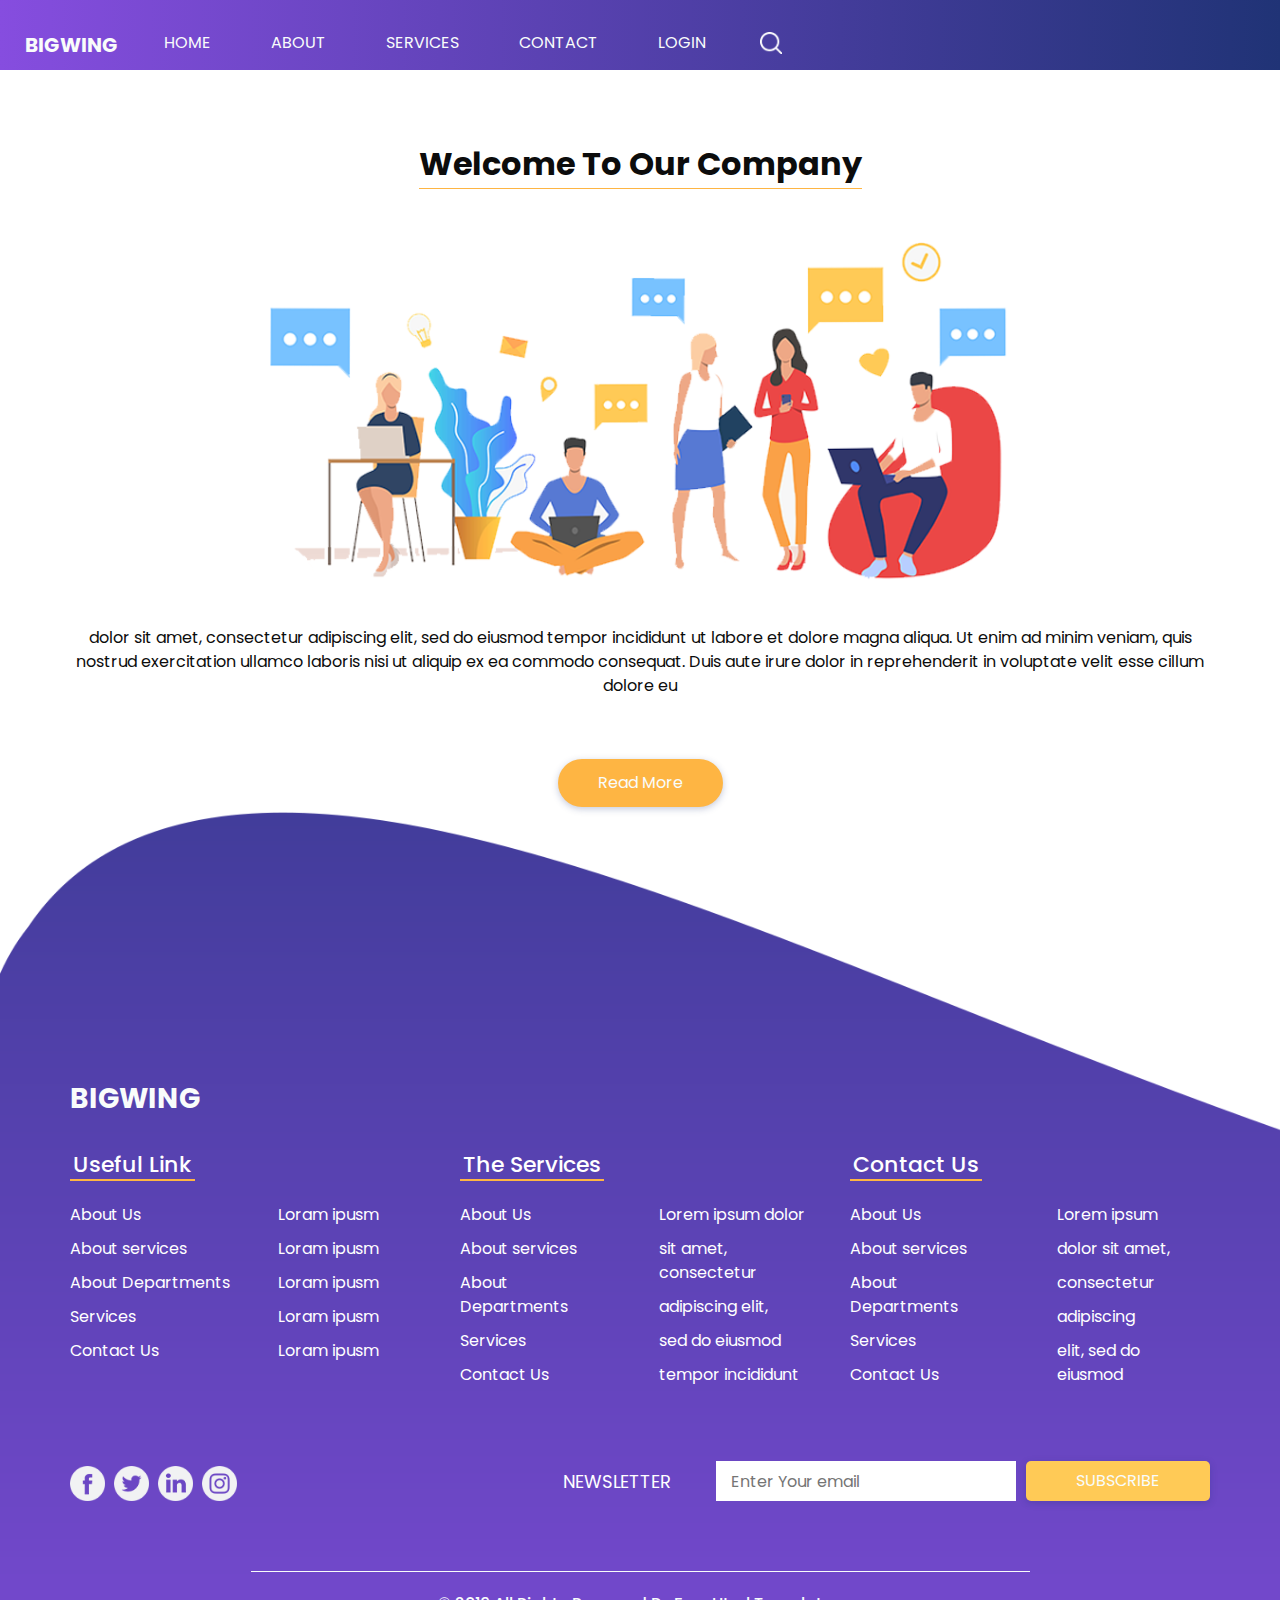
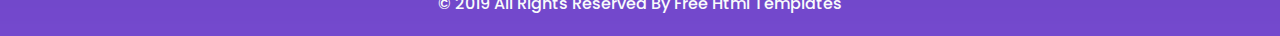
==== TestSite/about.html @ 3ce8422a "TEST Site Initial Upload - Pre Optimization" ====
<!DOCTYPE html><html><head><meta charset="utf-8"/>

  
  <meta http-equiv="X-UA-Compatible" content="IE=edge"/>
  <!-- Mobile Metas -->
  <meta name="viewport" content="width=device-width, initial-scale=1, shrink-to-fit=no"/>
  <!-- Site Metas -->
  <meta name="keywords" content=""/>
  <meta name="description" content=""/>
  <meta name="author" content=""/>

  <title>BigWing</title>

  <!-- slider stylesheet -->
  <link rel="stylesheet" type="text/css" href="https://cdnjs.cloudflare.com/ajax/libs/OwlCarousel2/2.1.3/assets/owl.carousel.min.css"/>

  <!-- bootstrap core css -->
  <link rel="stylesheet" type="text/css" href="css/bootstrap.css"/>

  <!-- fonts style -->
  <link href="https://fonts.googleapis.com/css?family=Dosis:400,500|Poppins:400,700&amp;display=swap" rel="stylesheet"/>
  <!-- Custom styles for this template -->
  <link href="css/style.css" rel="stylesheet"/>
  <!-- responsive style -->
  <link href="css/responsive.css" rel="stylesheet"/>
</head>

<body class="sub_page">
  <div class="hero_area">
    <!-- header section strats -->
    <header class="header_section">
      <div class="container-fluid">
        <div class="row">
          <div class="col-lg-8">
            <nav class="navbar navbar-expand-lg custom_nav-container ">
              <a class="navbar-brand" href="index.html">
                <span>
                  BigWing
                </span>
              </a>
              <button class="navbar-toggler" type="button" data-toggle="collapse" data-target="#navbarSupportedContent" aria-controls="navbarSupportedContent" aria-expanded="false" aria-label="Toggle navigation">
                <span class="navbar-toggler-icon"></span>
              </button>

              <div class="collapse navbar-collapse" id="navbarSupportedContent">
                <div class="d-flex  flex-column flex-lg-row align-items-center">
                  <ul class="navbar-nav  ">
                    <li class="nav-item active">
                      <a class="nav-link" href="index.html">Home <span class="sr-only">(current)</span></a>
                    </li>
                    <li class="nav-item">
                      <a class="nav-link" href="about.html">About </a>
                    </li>
                    <li class="nav-item">
                      <a class="nav-link" href="service.html">Services </a>
                    </li>
                    <li class="nav-item">
                      <a class="nav-link" href="contact.html">Contact</a>
                    </li>
                    <li class="nav-item">
                      <a class="nav-link" href="#"> Login</a>
                    </li>
                  </ul>
                  <form class="form-inline my-2 my-lg-0 ml-0 ml-lg-4 mb-3 mb-lg-0">
                    <button class="btn  my-2 my-sm-0 nav_search-btn" type="submit"></button>
                  </form>
                </div>
              </div>
            </nav>
          </div>
        </div>
      </div>
    </header>
    <!-- end header section -->
  </div>

  <!-- welcome section -->
  <section class="welcome_section layout_padding">
    <div class="container">
      <div class="custom_heading-container">
        <h2>
          Welcome To Our Company
        </h2>
      </div>
      <div class="layout_padding2">
        <div class="img-box">
          <img src="images/welcome.png" alt=""/>
        </div>
        <div class="detail-box">
          <p>
            dolor sit amet, consectetur adipiscing elit, sed do eiusmod tempor incididunt ut labore et dolore magna
            aliqua.
            Ut enim ad minim veniam, quis nostrud exercitation ullamco laboris nisi ut aliquip ex ea commodo consequat.
            Duis
            aute irure dolor in reprehenderit in voluptate velit esse cillum dolore eu
          </p>
          <div>
            <a href="">
              Read More
            </a>
          </div>
        </div>
      </div>

    </div>
  </section>
  <!-- end welcome section -->



  <div class="footer_bg">
    <!-- info section -->
    <section class="info_section layout_padding2-bottom">
      <div class="container">
        <h3 class="">
          BigWing
        </h3>
      </div>
      <div class="container info_content">

        <div>
          <div class="row">
            <div class="col-md-6 col-lg-4">
              <div class="d-flex">
                <h5>
                  Useful Link
                </h5>
              </div>
              <div class="d-flex ">
                <ul>
                  <li>
                    <a href="">
                      About Us
                    </a>
                  </li>
                  <li>
                    <a href="">
                      About services
                    </a>
                  </li>
                  <li>
                    <a href="">
                      About Departments
                    </a>
                  </li>
                  <li>
                    <a href="">
                      Services
                    </a>
                  </li>
                  <li>
                    <a href="">
                      Contact Us
                    </a>
                  </li>
                </ul>
                <ul class="ml-3 ml-md-5">
                  <li>
                    <a href="">
                      Loram ipusm
                    </a>
                  </li>
                  <li>
                    <a href="">
                      Loram ipusm
                    </a>
                  </li>
                  <li>
                    <a href="">
                      Loram ipusm
                    </a>
                  </li>
                  <li>
                    <a href="">
                      Loram ipusm
                    </a>
                  </li>
                  <li>
                    <a href="">
                      Loram ipusm
                    </a>
                  </li>
                </ul>
              </div>
            </div>
            <div class="col-md-6 col-lg-4">
              <div class="d-flex">
                <h5>
                  The Services
                </h5>
              </div>
              <div class="d-flex ">
                <ul>
                  <li>
                    <a href="">
                      About Us
                    </a>
                  </li>
                  <li>
                    <a href="">
                      About services
                    </a>
                  </li>
                  <li>
                    <a href="">
                      About Departments
                    </a>
                  </li>
                  <li>
                    <a href="">
                      Services
                    </a>
                  </li>
                  <li>
                    <a href="">
                      Contact Us
                    </a>
                  </li>
                </ul>
                <ul class="ml-3 ml-md-5">
                  <li>
                    <a href="">
                      Lorem ipsum dolor
                    </a>
                  </li>
                  <li>
                    <a href="">
                      sit amet, consectetur
                    </a>
                  </li>
                  <li>
                    <a href="">
                      adipiscing elit,
                    </a>
                  </li>
                  <li>
                    <a href="">
                      sed do eiusmod
                    </a>
                  </li>
                  <li>
                    <a href="">
                      tempor incididunt
                    </a>
                  </li>
                </ul>
              </div>
            </div>
            <div class="col-md-6 col-lg-4">
              <div class="d-flex">
                <h5>
                  Contact Us
                </h5>
              </div>
              <div class="d-flex ">
                <ul>
                  <li>
                    <a href="">
                      About Us
                    </a>
                  </li>
                  <li>
                    <a href="">
                      About services
                    </a>
                  </li>
                  <li>
                    <a href="">
                      About Departments
                    </a>
                  </li>
                  <li>
                    <a href="">
                      Services
                    </a>
                  </li>
                  <li>
                    <a href="">
                      Contact Us
                    </a>
                  </li>
                </ul>
                <ul class="ml-3 ml-md-5">
                  <li>
                    <a href="">
                      Lorem ipsum
                    </a>
                  </li>
                  <li>
                    <a href="">
                      dolor sit amet,
                    </a>
                  </li>
                  <li>
                    <a href="">
                      consectetur
                    </a>
                  </li>
                  <li>
                    <a href="">
                      adipiscing
                    </a>
                  </li>
                  <li>
                    <a href="">
                      elit, sed do eiusmod
                    </a>
                  </li>
                </ul>
              </div>
            </div>
          </div>
        </div>
        <div class="d-flex flex-column flex-lg-row justify-content-between align-items-center align-items-lg-baseline">
          <div class="social-box">
            <a href="">
              <img src="images/fb.png" alt=""/>
            </a>

            <a href="">
              <img src="images/twitter.png" alt=""/>
            </a>
            <a href="">
              <img src="images/linkedin1.png" alt=""/>
            </a>
            <a href="">
              <img src="images/instagram1.png" alt=""/>
            </a>
          </div>
          <div class="form_container mt-5">
            <form action="">
              <label for="subscribeMail">
                Newsletter
              </label>
              <input type="email" placeholder="Enter Your email" id="subscribeMail"/>
              <button type="submit">
                Subscribe
              </button>
            </form>
          </div>
        </div>
      </div>

    </section>

    <!-- end info_section -->

    <!-- footer section -->
    <section class="container-fluid footer_section">
      <p>
        © 2019 All Rights Reserved By
        <a href="https://html.design/">Free Html Templates</a>
      </p>
    </section>
    <!-- footer section -->
  </div>


  <script type="text/javascript" src="js/jquery-3.4.1.min.js"></script>
  <script type="text/javascript" src="js/bootstrap.js"></script>
</body></html>
---- TestSite/css/style.css ----
body {
  font-family: "Poppins", sans-serif;
  color: #0c0c0c;
  background-color: #ffffff;
}

.layout_padding {
  padding: 75px 0;
}

.layout_padding2 {
  padding: 45px 0;
}

.layout_padding2-top {
  padding-top: 45px;
}

.layout_padding2-bottom {
  padding-bottom: 45px;
}

.layout_padding-top {
  padding-top: 75px;
}

.layout_padding-bottom {
  padding-bottom: 75px;
}

.custom_heading-container {
  display: -webkit-box;
  display: -ms-flexbox;
  display: flex;
  -webkit-box-pack: center;
      -ms-flex-pack: center;
          justify-content: center;
}

.custom_heading-container h2 {
  font-weight: bold;
  border-bottom: 1px solid #feb543;
  padding-bottom: 5px;
}

/*header section*/
.hero_area {
  height: 94vh;
  background: -webkit-gradient(linear, left top, right top, from(#864ddf), to(#203376));
  background: linear-gradient(to right, #864ddf, #203376);
}

.hero_area::before {
  content: "";
  position: absolute;
  width: 58%;
  height: 86%;
  background-image: url(../images/hero-bg.png);
  background-size: 100% 100%;
  background-repeat: no-repeat;
  top: 25px;
  right: 0;
}

.sub_page .hero_area {
  height: auto;
}

.sub_page .hero_area::before {
  display: none;
}

.hero_area.sub_pages {
  height: auto;
}

.header_section {
  padding-top: 15px;
}

.header_section .container-fluid {
  padding-right: 25px;
  padding-left: 25px;
}

.header_section .nav_container {
  margin: 0 auto;
}

.custom_nav-container.navbar-expand-lg .navbar-nav .nav-link {
  padding: 10px 30px;
  color: #f9fcfb;
  text-align: center;
  text-transform: uppercase;
}

a,
a:hover,
a:focus {
  text-decoration: none;
}

a:hover,
a:focus {
  color: initial;
}

.btn,
.btn:focus {
  outline: none !important;
  -webkit-box-shadow: none;
          box-shadow: none;
}

.navbar-brand,
.navbar-brand:hover {
  text-transform: uppercase;
  font-weight: bold;
  font-size: 24px;
  color: #fafcfd;
}

.custom_nav-container .nav_search-btn {
  background-image: url(../images/search-icon.png);
  background-size: 22px;
  background-repeat: no-repeat;
  background-position-y: 7px;
  width: 35px;
  height: 35px;
  padding: 0;
  border: none;
}

.navbar-brand {
  display: -webkit-box;
  display: -ms-flexbox;
  display: flex;
  -webkit-box-align: center;
      -ms-flex-align: center;
          align-items: center;
}

.navbar-brand span {
  font-size: 20px;
  font-weight: 700;
  color: #f9fcfb;
  margin-top: 5px;
  text-transform: uppercase;
}

.custom_nav-container {
  z-index: 99999;
  padding: 5px 0;
}

.custom_nav-container .navbar-toggler {
  outline: none;
}

.custom_nav-container .navbar-toggler .navbar-toggler-icon {
  background-image: url(../images/menu.png);
  background-size: 40px;
}

/*end header section*/
/* slider section */
.slider_section {
  color: #f9fcfb;
  display: -webkit-box;
  display: -ms-flexbox;
  display: flex;
  -webkit-box-orient: vertical;
  -webkit-box-direction: normal;
      -ms-flex-direction: column;
          flex-direction: column;
  height: 90%;
  -webkit-box-pack: center;
      -ms-flex-pack: center;
          justify-content: center;
}

.slider_section .row {
  -webkit-box-align: center;
      -ms-flex-align: center;
          align-items: center;
}

.slider_section #carouselExampleIndicators {
  position: unset;
}

.slider_section .carousel_btn-container {
  width: 110px;
  position: absolute;
  bottom: 0;
  display: -webkit-box;
  display: -ms-flexbox;
  display: flex;
  -webkit-box-pack: justify;
      -ms-flex-pack: justify;
          justify-content: space-between;
  left: 2%;
  z-index: 999;
}

.slider_section .carousel_btn-container .carousel-control-prev,
.slider_section .carousel_btn-container .carousel-control-next {
  position: relative;
  width: 50px;
  height: 50px;
  border: none;
  border-radius: 100%;
  opacity: 1;
  background-repeat: no-repeat;
  background-size: 14px;
  background-position: center;
  background-color: #383a90;
  -webkit-transform: translateY(-50%);
          transform: translateY(-50%);
}

.slider_section .carousel_btn-container .carousel-control-prev:hover,
.slider_section .carousel_btn-container .carousel-control-next:hover {
  background-color: #feb543;
}

.slider_section .carousel_btn-container .carousel-control-prev {
  background-image: url(../images/prev.png);
}

.slider_section .carousel_btn-container .carousel-control-next {
  background-image: url(../images/next.png);
}

.slider_section ol.carousel-indicators {
  margin: 0;
  width: 75px;
  bottom: 10%;
  left: 47.5%;
}

.slider_section ol.carousel-indicators li {
  width: 55px;
  height: 55px;
  border-radius: 100%;
  text-indent: 0px;
  text-align: center;
  line-height: 55px;
  color: #f9fcfb;
  background-color: #547bfe;
  opacity: 1;
  display: none;
}

.slider_section ol.carousel-indicators li.active {
  display: block;
}

.slider_detail-box h1 {
  font-weight: bold;
  margin-bottom: 25px;
}

.slider_detail-box .btn-box a {
  display: inline-block;
  padding: 12px 40px;
  background-color: #feb543;
  color: #f9fcfb;
  border-radius: 25px;
  -webkit-box-shadow: 0px 2px 7px 0px rgba(32, 50, 117, 0.26);
  box-shadow: 0px 2px 7px 0px rgba(32, 50, 117, 0.26);
  -webkit-transition: all .3s;
  transition: all .3s;
  border: none;
  margin: 35px 0 50px 0;
}

.slider_detail-box .btn-box a:hover {
  -webkit-transform: translateY(-7px);
          transform: translateY(-7px);
}

.slider_img-box {
  width: 75%;
  margin: 0 auto;
}

.slider_img-box img {
  width: 100%;
}

.welcome_section {
  text-align: center;
}

.welcome_section .img-box {
  width: 65%;
  margin: 0 auto;
}

.welcome_section .img-box img {
  width: 100%;
}

.welcome_section .detail-box {
  margin-top: 45px;
}

.welcome_section .detail-box a {
  display: inline-block;
  padding: 12px 40px;
  background-color: #feb543;
  color: #f9fcfb;
  border-radius: 25px;
  -webkit-box-shadow: 0px 2px 7px 0px rgba(32, 50, 117, 0.26);
  box-shadow: 0px 2px 7px 0px rgba(32, 50, 117, 0.26);
  -webkit-transition: all .3s;
  transition: all .3s;
  border: none;
  margin-top: 45px;
}

.welcome_section .detail-box a:hover {
  -webkit-transform: translateY(-7px);
          transform: translateY(-7px);
}

.service_section {
  text-align: center;
  color: #f9fcfb;
  background-image: url(../images/service-bg.png);
  background-size: 100% 100%;
  padding-top: 275px;
  padding-bottom: 125px;
  background-repeat: no-repeat;
  margin-top: -150px;
}

.service_section .custom_heading-container h2 {
  border-color: #f9fcfb;
}

.service_section .service_container {
  display: -webkit-box;
  display: -ms-flexbox;
  display: flex;
  -webkit-box-pack: center;
      -ms-flex-pack: center;
          justify-content: center;
  -ms-flex-wrap: wrap;
      flex-wrap: wrap;
}

.service_section .service_container .service_box {
  width: 30%;
  min-width: 300px;
  margin: 35px 15px;
}

.service_section .service_container .service_box .img-box {
  border-radius: 18px;
  overflow: hidden;
}

.service_section .service_container .service_box .img-box img {
  width: 100%;
}

.service_section .service_container .service_box .detail-box {
  margin-top: 30px;
}

.service_section .service_container .service_box .detail-box h4 {
  font-weight: bold;
}

.service_section a {
  display: inline-block;
  padding: 12px 40px;
  background-color: #feb543;
  color: #f9fcfb;
  border-radius: 25px;
  -webkit-box-shadow: 0px 2px 7px 0px rgba(32, 50, 117, 0.26);
  box-shadow: 0px 2px 7px 0px rgba(32, 50, 117, 0.26);
  -webkit-transition: all .3s;
  transition: all .3s;
  border: none;
}

.service_section a:hover {
  -webkit-transform: translateY(-7px);
          transform: translateY(-7px);
}

.sub_page .service_section {
  margin-top: 00px;
  margin-bottom: 150px;
}

.problem_section {
  text-align: center;
}

.problem_section .img-box {
  width: 65%;
  margin: 0 auto;
}

.problem_section .img-box img {
  width: 100%;
}

.problem_section .detail-box {
  margin-top: 45px;
}

.problem_section .detail-box a {
  display: inline-block;
  padding: 12px 40px;
  background-color: #feb543;
  color: #f9fcfb;
  border-radius: 25px;
  -webkit-box-shadow: 0px 2px 7px 0px rgba(32, 50, 117, 0.26);
  box-shadow: 0px 2px 7px 0px rgba(32, 50, 117, 0.26);
  -webkit-transition: all .3s;
  transition: all .3s;
  border: none;
  margin-top: 45px;
}

.problem_section .detail-box a:hover {
  -webkit-transform: translateY(-7px);
          transform: translateY(-7px);
}

.why_section {
  color: #f9fcfb;
  background: -webkit-gradient(linear, left top, right top, from(#1b3374), to(#8f4fe8));
  background: linear-gradient(to right, #1b3374, #8f4fe8);
}

.why_section .custom_heading-container h2 {
  border-color: #f9fcfb;
}

.why_section p {
  text-align: center;
  margin: 40px 0 55px 0;
}

.why_section .row .col-md-3 {
  display: -webkit-box;
  display: -ms-flexbox;
  display: flex;
  -webkit-box-align: center;
      -ms-flex-align: center;
          align-items: center;
  -webkit-box-pack: center;
      -ms-flex-pack: center;
          justify-content: center;
}

.why_section .row .col-md-3 .img-box {
  width: 45px;
  margin-right: 15px;
}

.why_section .row .col-md-3 .img-box img {
  width: 100%;
}

.client_section h2 {
  font-weight: bold;
  text-align: center;
}

.client_section .carousel-control-prev,
.client_section .carousel-control-next {
  width: 65px;
  height: 60px;
  border: none;
  opacity: 1;
  background-repeat: no-repeat;
  background-size: 14px;
  background-position: center;
  background-color: #383a90;
  top: 50%;
  -webkit-transform: translateY(-50%);
          transform: translateY(-50%);
}

.client_section .carousel-control-prev:hover,
.client_section .carousel-control-next:hover {
  background-color: #feb543;
}

.client_section .carousel-control-prev {
  background-image: url(../images/prev.png);
}

.client_section .carousel-control-next {
  background-image: url(../images/next.png);
}

.client_container {
  width: 55%;
  margin: 0 auto;
}

.client_container .client_text {
  padding: 30px;
  border: 1px solid #bcbcbc;
  border-radius: 5px;
}

.client_container .detail-box {
  display: -webkit-box;
  display: -ms-flexbox;
  display: flex;
  -webkit-box-align: center;
      -ms-flex-align: center;
          align-items: center;
  margin-top: 30px;
}

.client_container .detail-box .img-box {
  width: 75px;
  margin-right: 15px;
  border: 10px solid #9852f2;
  border-radius: 100%;
  overflow: hidden;
}

.client_container .detail-box .img-box img {
  width: 100%;
}

.client_container .detail-box .name h5 {
  margin: 0;
}

.client_container .detail-box .name p {
  text-transform: uppercase;
  color: #0b93b1;
  margin: 0;
}

.contact_section .contact_heading {
  text-align: center;
  margin-bottom: 45px;
}

.contact_section .contact_heading h2 {
  font-weight: bold;
}

.contact_section form .form-control {
  border: none;
  background-color: #f2f3f4;
  outline: none;
  -webkit-box-shadow: none;
          box-shadow: none;
  border-radius: 0;
  height: 50px;
}

.contact_section form .form-control#inputMessage {
  height: 120px;
}

.contact_section form select.form-control {
  -webkit-appearance: none;
     -moz-appearance: none;
          appearance: none;
  position: relative;
  background-image: url(../images/down-arrow.png);
  background-repeat: no-repeat;
  background-position: 98%;
}

.contact_section button {
  display: inline-block;
  padding: 12px 40px;
  background-color: #a053f9;
  color: #f9fcfb;
  border-radius: 5px;
  -webkit-box-shadow: 0px 2px 7px 0px rgba(32, 50, 117, 0.26);
  box-shadow: 0px 2px 7px 0px rgba(32, 50, 117, 0.26);
  -webkit-transition: all .3s;
  transition: all .3s;
  border: none;
  text-transform: uppercase;
  -webkit-box-shadow: none;
          box-shadow: none;
  outline: none;
  margin-top: 35px;
  font-size: 15px;
}

.contact_section button:hover {
  -webkit-transform: translateY(-7px);
          transform: translateY(-7px);
}

/* info section */
.footer_bg {
  background-image: url(../images/footer-bg.png);
  background-size: cover;
  padding-top: 280px;
  margin-top: -125px;
}

.info_section {
  position: relative;
  font-family: "Poppins", sans-serif;
}

.info_section h3 {
  text-transform: uppercase;
  font-weight: bold;
  color: #f9fcfb;
  margin-bottom: 35px;
}

.info_section img {
  width: 100%;
}

.info_section ul {
  padding: 0;
}

.info_section ul li {
  list-style-type: none;
  margin: 10px 0;
}

.info_section ul li a,
.info_section ul li a:hover {
  color: #fff;
}

.info_section h5 {
  margin-bottom: 12px;
  font-size: 22px;
  color: #fff;
  padding: 1px 3px;
  border-bottom: 2px solid #feb543;
}

.info_section .social-box {
  margin: 25px 0;
}

.info_section .social-box img {
  width: 35px;
  margin-right: 5px;
}

.form_container form {
  display: -webkit-box;
  display: -ms-flexbox;
  display: flex;
  -webkit-box-align: center;
      -ms-flex-align: center;
          align-items: center;
}

.info_section .form_container label {
  margin: 0;
  font-size: 18px;
  text-transform: uppercase;
  color: #fff;
}

.info_section .form_container input {
  width: 300px;
  height: 40px;
  border: none;
  outline: none;
  padding-left: 15px;
  background-color: #fff;
  margin-left: 45px;
  margin-right: 10px;
}

.info_section .form_container button {
  display: inline-block;
  padding: 8px 50px;
  background-color: #ffca56;
  color: #f9fcfb;
  border-radius: 5px;
  -webkit-box-shadow: 0px 2px 7px 0px rgba(32, 50, 117, 0.26);
  box-shadow: 0px 2px 7px 0px rgba(32, 50, 117, 0.26);
  -webkit-transition: all .3s;
  transition: all .3s;
  border: none;
  border: none;
  text-transform: uppercase;
}

.info_section .form_container button:hover {
  -webkit-transform: translateY(-7px);
          transform: translateY(-7px);
}

.info_section .form_container button:hover {
  -webkit-transform: none;
          transform: none;
}

/* end info section */
/* footer section*/
.footer_section {
  font-weight: 500;
  display: -webkit-box;
  display: -ms-flexbox;
  display: flex;
  -webkit-box-pack: center;
      -ms-flex-pack: center;
          justify-content: center;
}

.footer_section p {
  color: #f9fcfb;
  margin: 0;
  text-align: center;
  padding: 20px 15%;
  border-top: 1px solid #f9fcfb;
}

.footer_section a {
  color: #f9fcfb;
}

/* end footer section*/
/*# sourceMappingURL=style.css.map */
---- TestSite/css/responsive.css ----
@media (max-width: 1120px) {
  .footer_bg {
    margin-top: 0;
  }
}

@media (max-width: 992px) {
  .custom_nav-container .nav_search-btn {
    background-position: center;
  }

  .hero_area::before {
    display: none;
  }


  .service_section {
    background-size: cover;
  }

  .slider_section ol.carousel-indicators {
    display: none;

  }

  .slider_img-box img {
    z-index: 1;
    position: relative;
  }

  .slider_img-box {
    position: relative;
  }

  .slider_img-box::before {
    background-image: url(../images/hero-bg-mobile.png);
    width: 100%;
    height: 100%;
    content: "";
    position: absolute;
    background-size: cover;
    z-index: 0;
    left: 0;
    top: 0;
    transform: scale(1.7);
  }


  .hero_area {
    height: auto;
  }

  .slider_detail-box {
    margin-top: 35px;
    margin-bottom: 45px;
  }

  .slider_img-box {
    margin-bottom: 75px;
  }

  .slider_section .carousel_btn-container {
    display: none;
  }
}

@media (max-width: 768px) {




  .slider_section .carousel_btn-container {
    display: none;
  }



  .slider_section ol.carousel-indicators {
    margin: 0;
    width: 75px;
    bottom: initial;
    left: initial;
    top: 37%;
    right: 6%;
  }

  .slider_detail-box {
    text-align: center;
  }

  .info_section .form_container input {
    width: 100%;
    margin: 20px 0;
  }

  .form_container form {
    flex-direction: column;
  }

  .slider_img-box img {
    z-index: 1;
    position: relative;
  }

  .slider_img-box {
    position: relative;
  }

  .slider_img-box::before {
    background-image: url(../images/hero-bg-mobile.png);
    width: 100%;
    height: 100%;
    content: "";
    position: absolute;
    background-size: cover;
    z-index: 0;
    left: 0;
    top: 0;
    transform: scale(1.5);
  }

  .slider_section ol.carousel-indicators {
    display: none;
  }

  .service_section {
    padding-top: 375px;
    background-position: bottom;
    margin-top: -325px;
  }

  .client_container {
    width: 95%;
  }

  .client_section .carousel-control-prev,
  .client_section .carousel-control-next {
    display: none;
  }

  .why_section .row .col-md-3 {
    margin: 15px auto;
    justify-content: flex-start;
    width: min-content;
  }

  .footer_bg {
    padding-top: 300px;
  }

  .info_section .row>div {
    margin-bottom: 35px;
  }

}

@media (max-width: 576px) {


  .slider_section ol.carousel-indicators {
    right: 0;
  }
}

@media (max-width: 480px) {}

@media (max-width: 420px) {}

@media (max-width: 360px) {}

@media (min-width: 1200px) {
  .container {
    max-width: 1170px;
  }
}
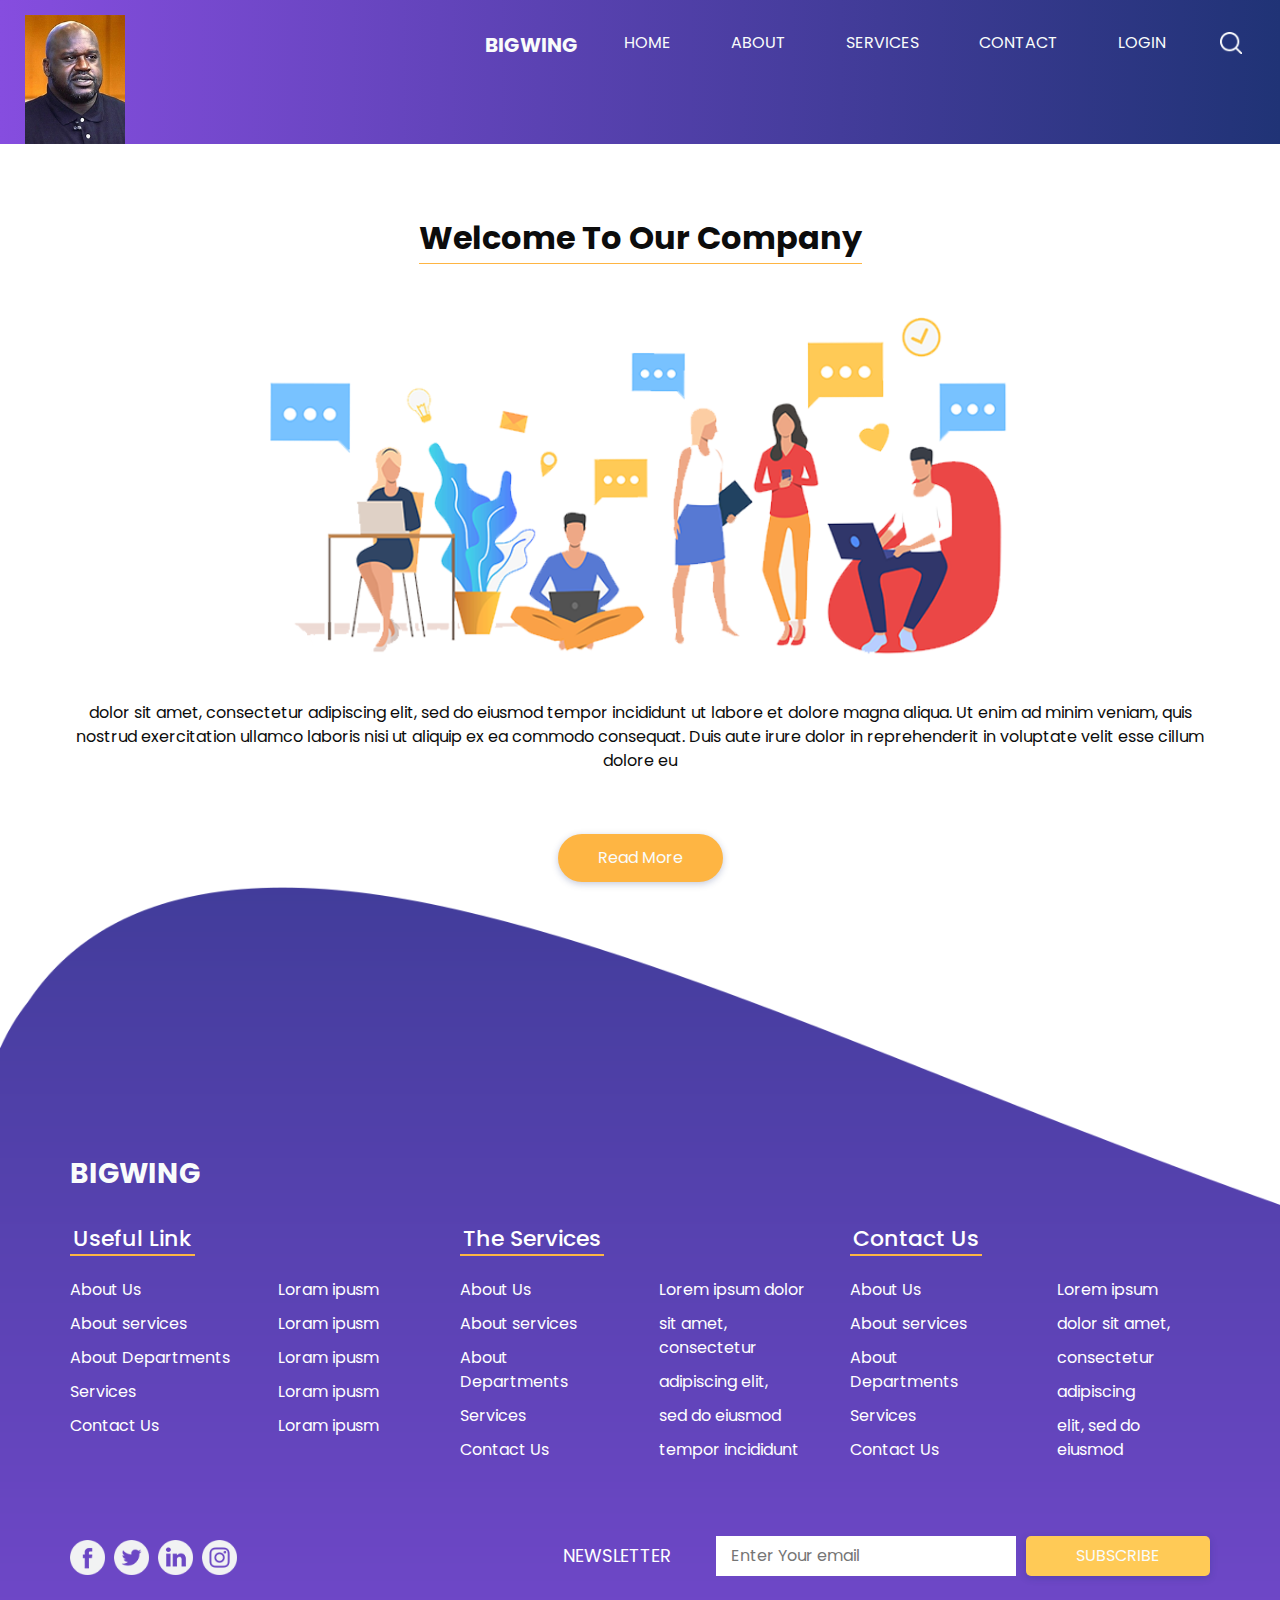
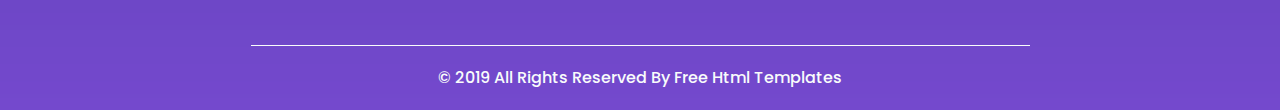
==== commit eb9f336d: "Update about.html" ====
--- a/TestSite/about.html
+++ b/TestSite/about.html
@@ -29,7 +29,8 @@
   <div class="hero_area">
     <!-- header section strats -->
     <header class="header_section">
-      <div class="container-fluid">
+      <div class="container-fluid d-flex justify-content-between">
+        <img src="images/logo.png" alt="Jay Dingle Logo" class="logo"/>
         <div class="row">
           <div class="col-lg-8">
             <nav class="navbar navbar-expand-lg custom_nav-container ">
@@ -358,4 +359,4 @@
 
   <script type="text/javascript" src="js/jquery-3.4.1.min.js"></script>
   <script type="text/javascript" src="js/bootstrap.js"></script>
-</body></html>+</body></html>
--- a/TestSite/css/style.css
+++ b/TestSite/css/style.css
@@ -2,6 +2,12 @@
   font-family: "Poppins", sans-serif;
   color: #0c0c0c;
   background-color: #ffffff;
+}
+
+.logo {
+  width: 100px; /* Adjust the width as needed */
+  height: auto;
+  margin-right: 20px; /* Adjust the margin as needed */
 }
 
 .layout_padding {
@@ -734,4 +740,4 @@
 }
 
 /* end footer section*/
-/*# sourceMappingURL=style.css.map */+/*# sourceMappingURL=style.css.map */
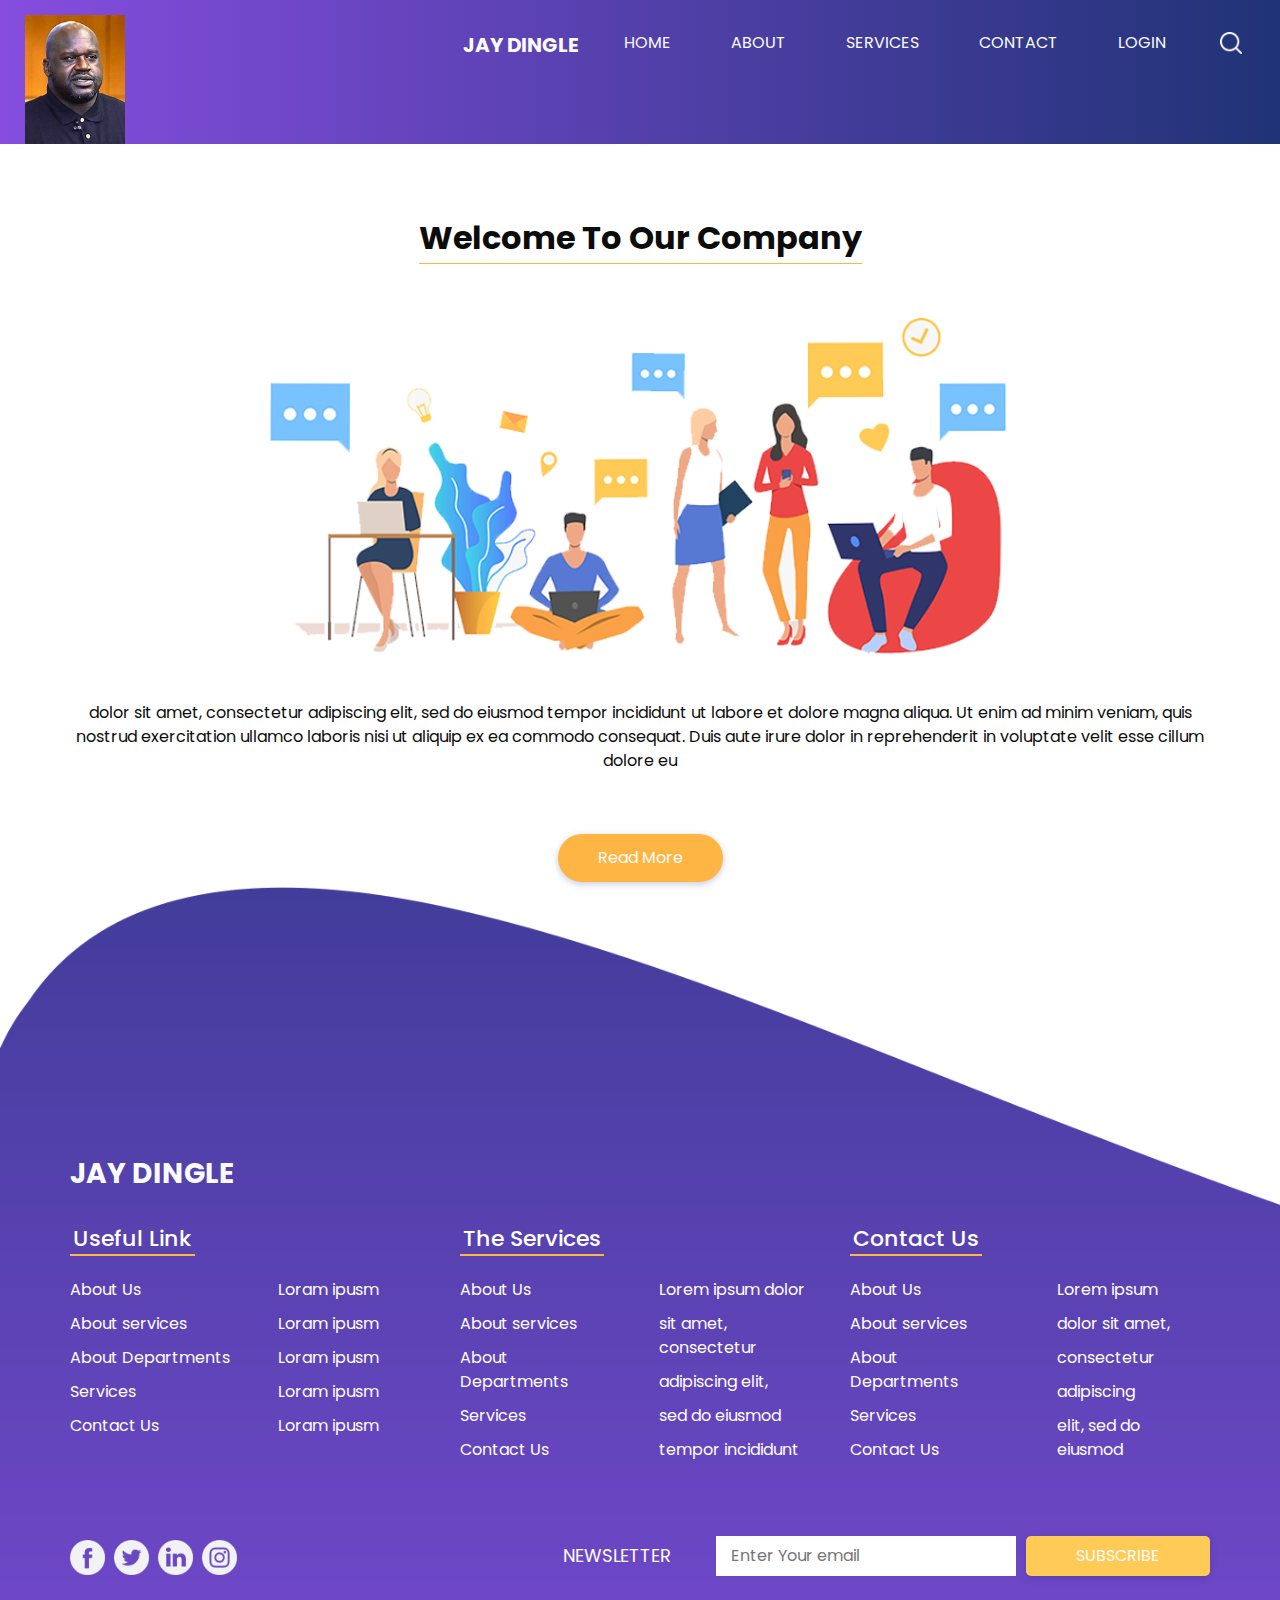
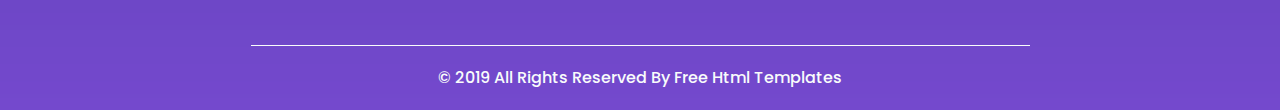
==== commit 89b1c2bb: "Update about.html" ====
--- a/TestSite/about.html
+++ b/TestSite/about.html
@@ -9,7 +9,7 @@
   <meta name="description" content=""/>
   <meta name="author" content=""/>
 
-  <title>BigWing</title>
+  <title>Jay Dingle</title>
 
   <!-- slider stylesheet -->
   <link rel="stylesheet" type="text/css" href="https://cdnjs.cloudflare.com/ajax/libs/OwlCarousel2/2.1.3/assets/owl.carousel.min.css"/>
@@ -36,7 +36,7 @@
             <nav class="navbar navbar-expand-lg custom_nav-container ">
               <a class="navbar-brand" href="index.html">
                 <span>
-                  BigWing
+                  Jay Dingle
                 </span>
               </a>
               <button class="navbar-toggler" type="button" data-toggle="collapse" data-target="#navbarSupportedContent" aria-controls="navbarSupportedContent" aria-expanded="false" aria-label="Toggle navigation">
@@ -114,7 +114,7 @@
     <section class="info_section layout_padding2-bottom">
       <div class="container">
         <h3 class="">
-          BigWing
+          Jay Dingle
         </h3>
       </div>
       <div class="container info_content">
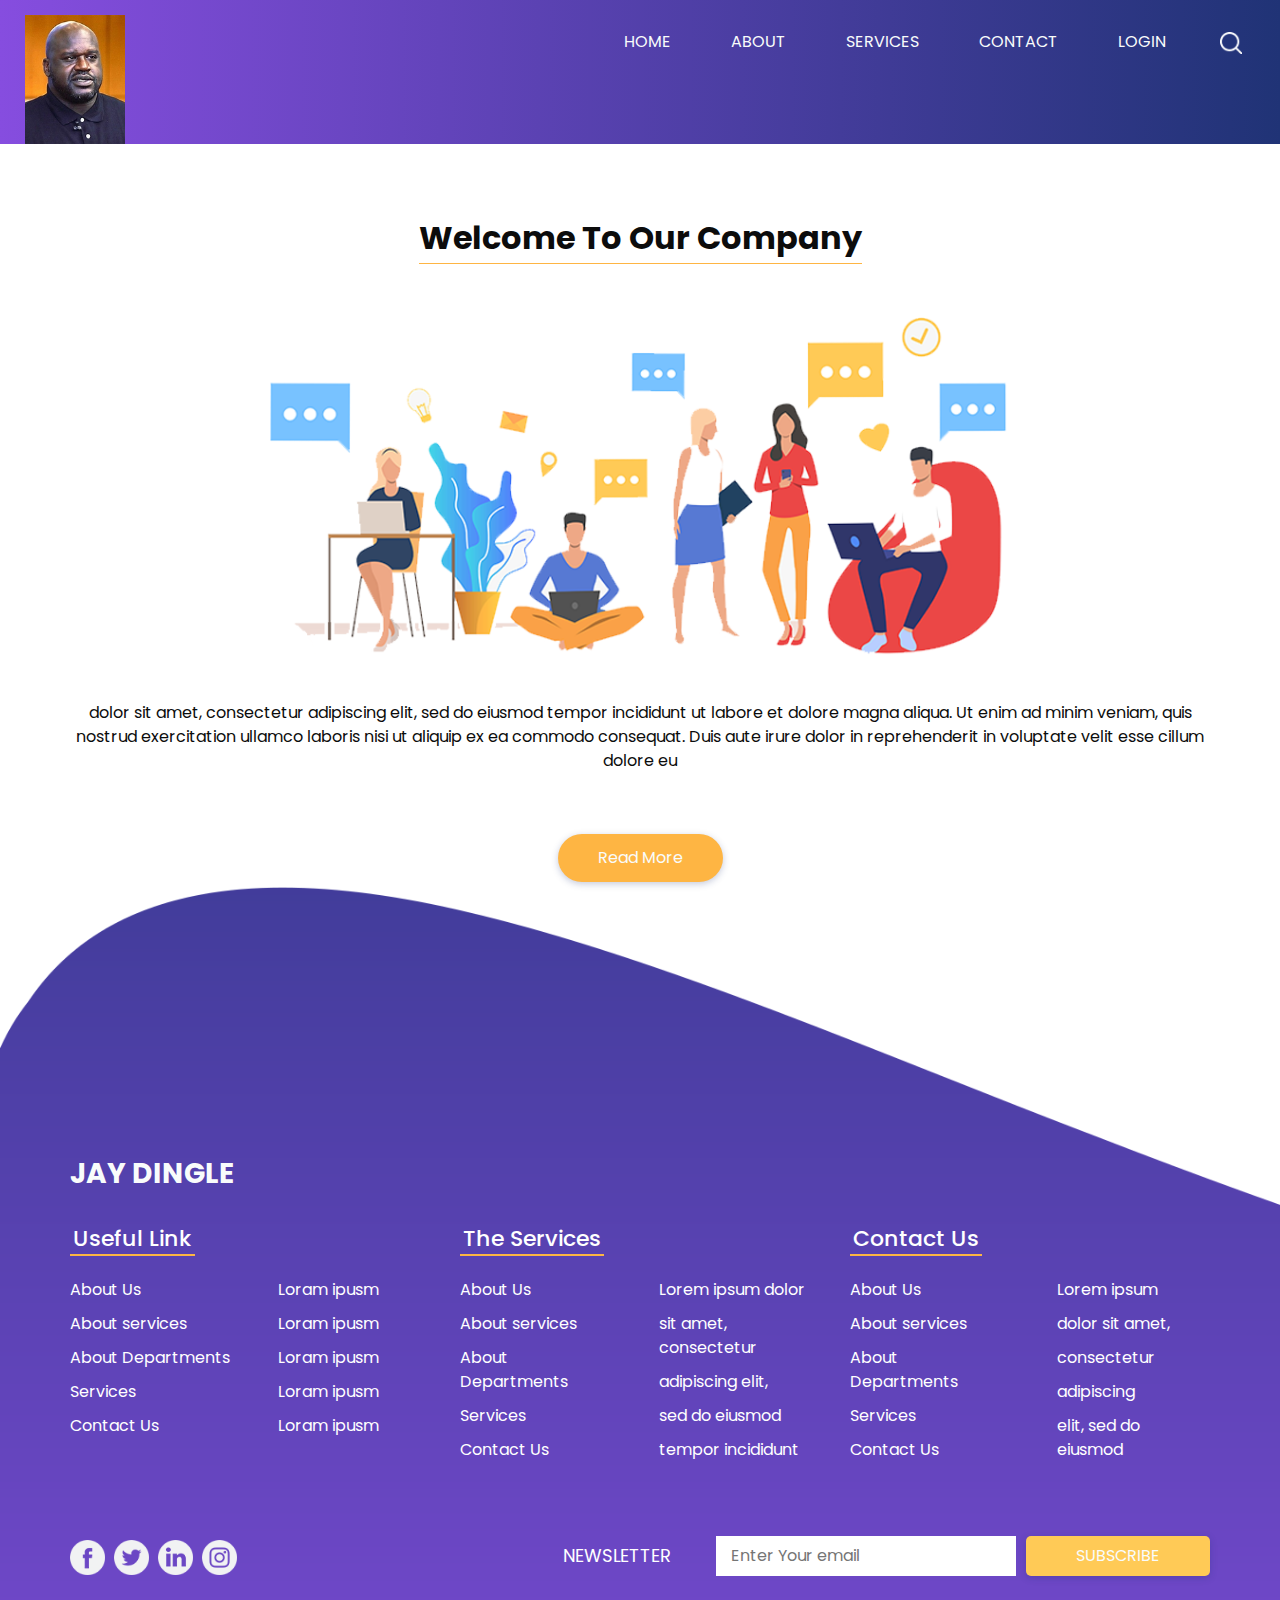
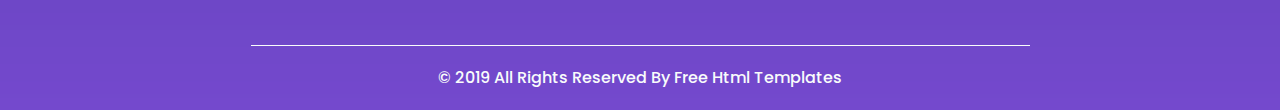
==== commit 36199965: "Update about.html" ====
--- a/TestSite/about.html
+++ b/TestSite/about.html
@@ -36,7 +36,6 @@
             <nav class="navbar navbar-expand-lg custom_nav-container ">
               <a class="navbar-brand" href="index.html">
                 <span>
-                  Jay Dingle
                 </span>
               </a>
               <button class="navbar-toggler" type="button" data-toggle="collapse" data-target="#navbarSupportedContent" aria-controls="navbarSupportedContent" aria-expanded="false" aria-label="Toggle navigation">
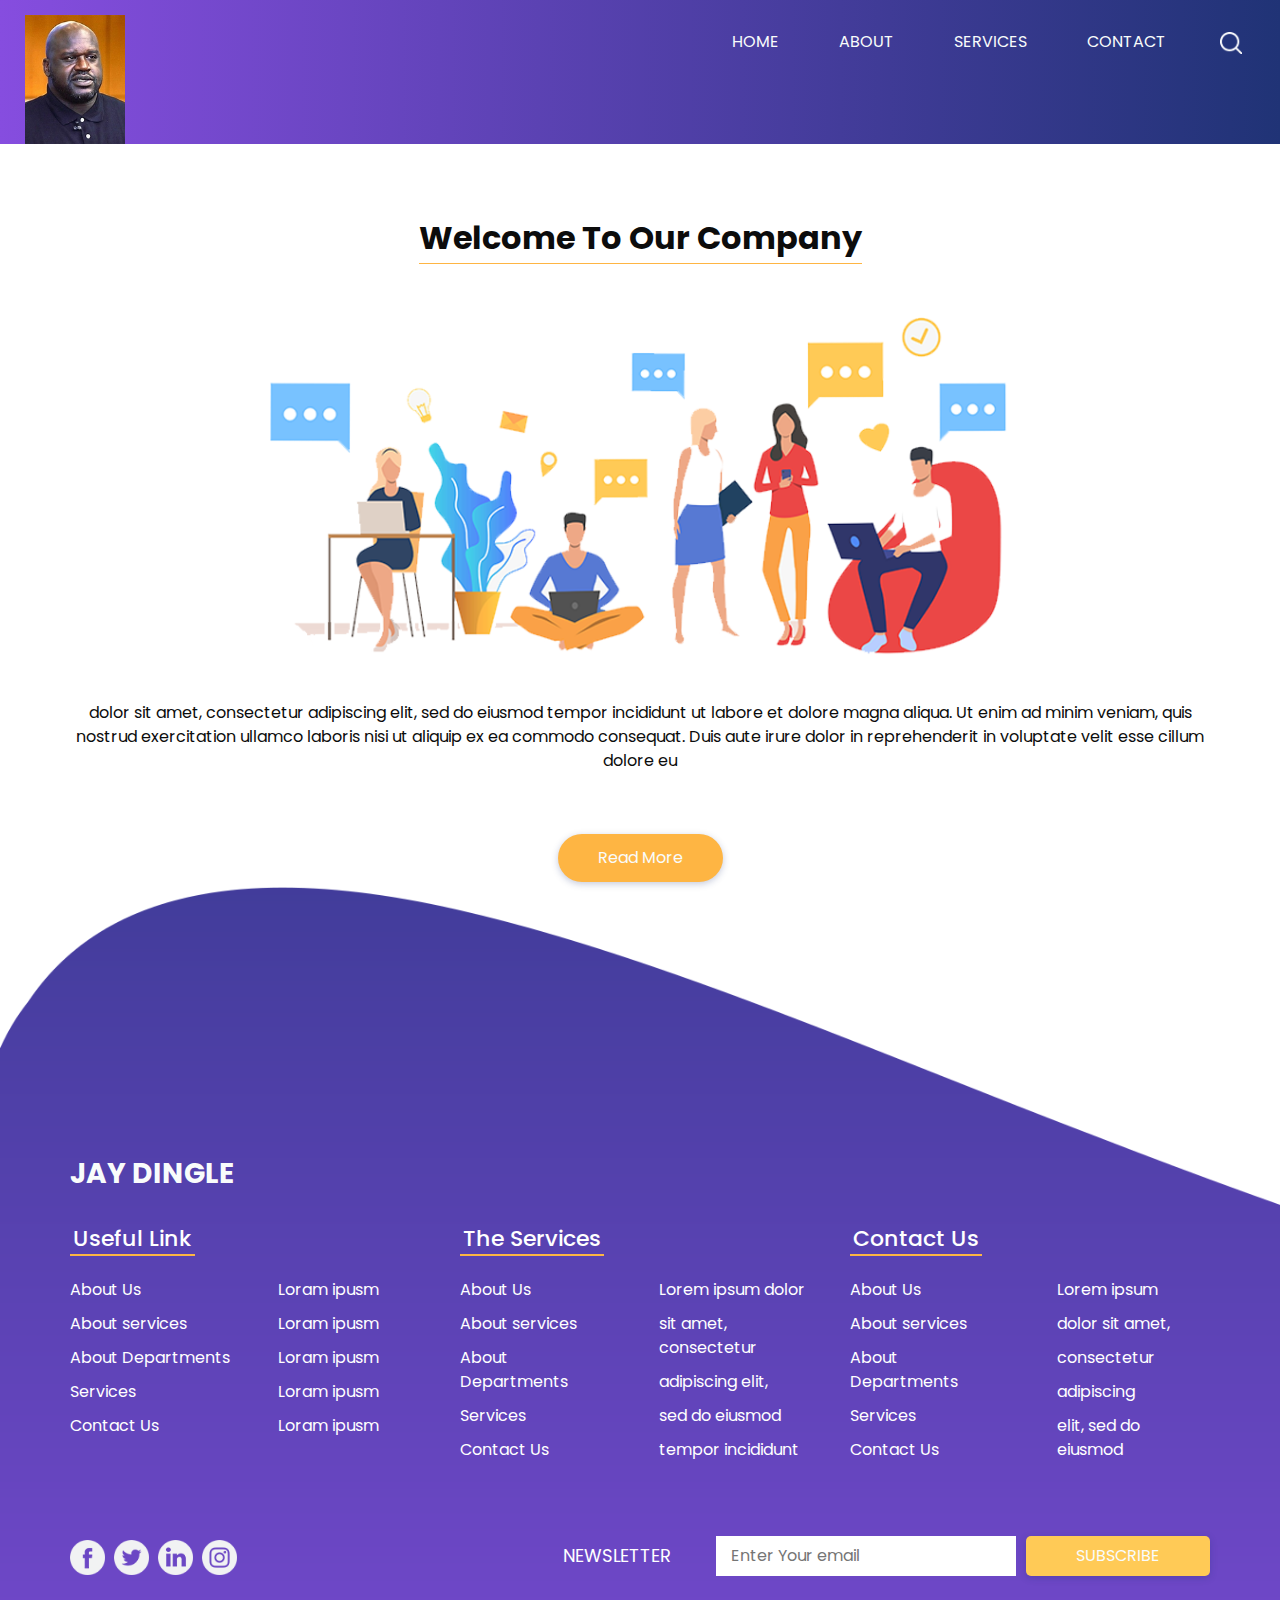
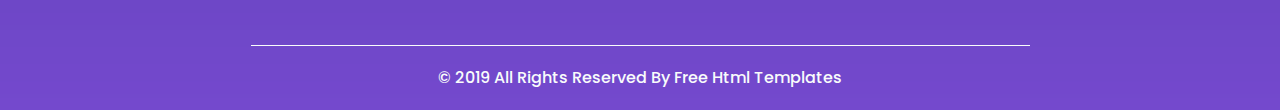
==== commit c59e4346: "Update about.html" ====
--- a/TestSite/about.html
+++ b/TestSite/about.html
@@ -57,9 +57,6 @@
                     <li class="nav-item">
                       <a class="nav-link" href="contact.html">Contact</a>
                     </li>
-                    <li class="nav-item">
-                      <a class="nav-link" href="#"> Login</a>
-                    </li>
                   </ul>
                   <form class="form-inline my-2 my-lg-0 ml-0 ml-lg-4 mb-3 mb-lg-0">
                     <button class="btn  my-2 my-sm-0 nav_search-btn" type="submit"></button>
